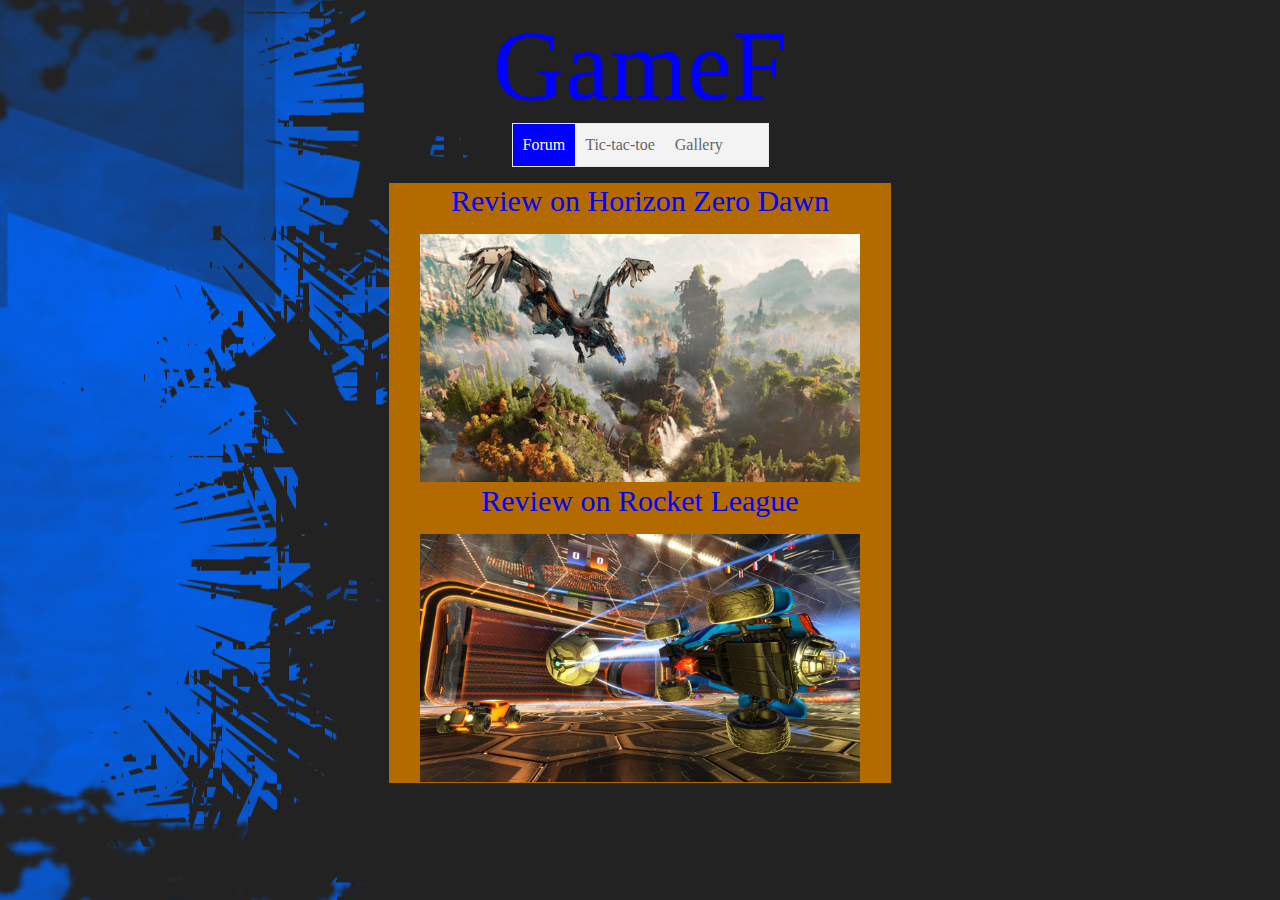
==== index.html @ ec09ed0c "Upd" ====
<html>
<title>GameF</title>
<link rel="icon" href="icon.png">
<head>
<style>
ul {
  list-style-type: none;
  margin: 0;
  padding: 0;
  overflow: hidden;
  border: 1px solid #e7e7e7;
  background-color: #f3f3f3;
  width: 255px;
}

li {
  float: left;
}

li a {
  display: block;
  color: #666;
  text-align: center;
  padding: 12px 10px;
  text-decoration: none;
  font-family: verdana;
}

li a:hover:not(.active) {
  background-color: #ddd;
}

li a.active {
  color: white;
  background-color: blue;
}

.alw {
  font-family: verdana;
  font-size: 100px;
  text-decoration: none;
  color: blue;
}

.norm {
  font-family: verdana;
  font-size: 30px;
  text-decoration: none;
  color: blue;
  opacity: 1;
}

.wid {
  width: 500px;
  background-color: #b36b00;
  border: 1px solid #b36b00;
}

</style>
</head>
<body background="backgroundMain.jpg">
  <center><a class="alw" href="index.html">GameF</a></center>
  <center>
    <ul>
      <li><a class="active" href="index.html">Forum</a></li>
      <li><a href="OX.html">Tic-tac-toe</a></li>
      <li><a href="Gallery.html">Gallery</a></li>
    </ul>
  </center>
  <p></p>
  <center>
    <ul class="wid">
      <a class="norm" href="Horizon Zero Dawn.html">Review on Horizon Zero Dawn</a>
      <p></p>
      <a href="Horizon Zero Dawn.html"><img src="Photos/review hzd.jpg" width="440" height="248"></a>
    </ul>
	<ul class="wid">
      <a class="norm" href="Rocket League.html">Review on Rocket League</a>
      <p></p>
      <a href="Rocket League.html"><img src="Photos/rl review.jpg" width="440" height="248"></a>
    </ul>
  </center>
</body>
</html>
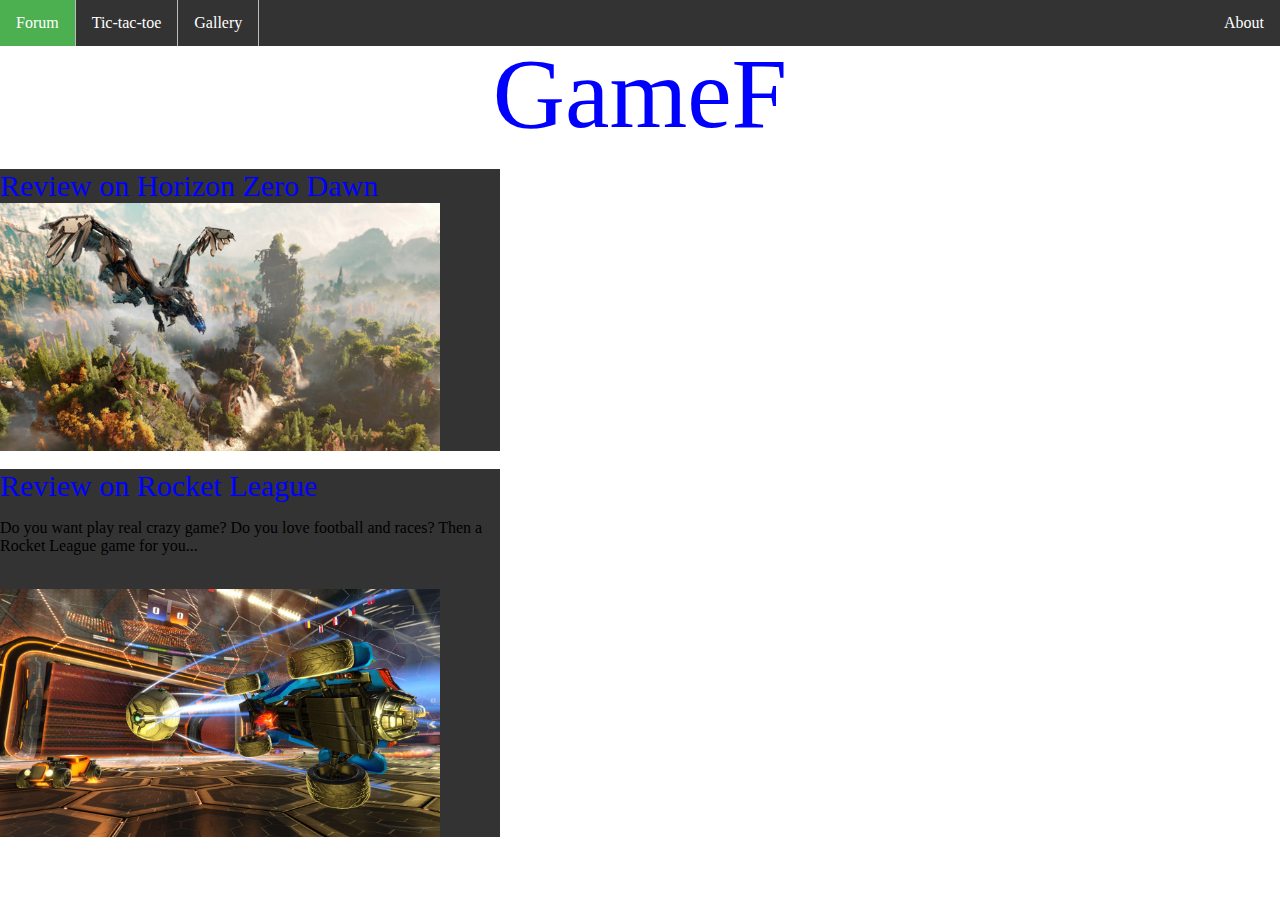
==== commit 020b8ec9: "big upd" ====
--- a/index.html
+++ b/index.html
@@ -4,35 +4,40 @@
 <head>
 <style>
 ul {
-  list-style-type: none;
-  margin: 0;
-  padding: 0;
-  overflow: hidden;
-  border: 1px solid #e7e7e7;
-  background-color: #f3f3f3;
-  width: 255px;
+    list-style-type: none;
+    margin: 0;
+    padding: 0;
+    overflow: hidden;
+    background-color: #333;
+    top: 0;
+    width: 100%;
+}
+.fix{
+	position: fixed;
+}
+li {
+    float: left;
+	border-right:1px solid #bbb;
 }
 
-li {
-  float: left;
+li:last-child {
+    border-right: none;
 }
 
 li a {
-  display: block;
-  color: #666;
-  text-align: center;
-  padding: 12px 10px;
-  text-decoration: none;
-  font-family: verdana;
+    display: block;
+    color: white;
+    text-align: center;
+    padding: 14px 16px;
+    text-decoration: none;
 }
 
 li a:hover:not(.active) {
-  background-color: #ddd;
+    background-color: #111;
 }
 
-li a.active {
-  color: white;
-  background-color: blue;
+.active {
+    background-color: #4CAF50;
 }
 
 .alw {
@@ -52,31 +57,41 @@
 
 .wid {
   width: 500px;
-  background-color: #b36b00;
-  border: 1px solid #b36b00;
 }
-
+p{
+	font-family: verdana;
+}
+body {
+	background-attachment: fixed;
+	background-repeat: no-repeat;
+	background-size: cover;
+	margin:0;
+}
 </style>
 </head>
-<body background="backgroundMain.jpg">
+<body background="background.jpg">
+<br>
+<br>
   <center><a class="alw" href="index.html">GameF</a></center>
   <center>
-    <ul>
+    <ul class="fix">
       <li><a class="active" href="index.html">Forum</a></li>
       <li><a href="OX.html">Tic-tac-toe</a></li>
       <li><a href="Gallery.html">Gallery</a></li>
+	  <li style="float:right"><a href="#about">About</a></li>
     </ul>
   </center>
-  <p></p>
-  <center>
+ <br>
     <ul class="wid">
       <a class="norm" href="Horizon Zero Dawn.html">Review on Horizon Zero Dawn</a>
-      <p></p>
+      <br>
       <a href="Horizon Zero Dawn.html"><img src="Photos/review hzd.jpg" width="440" height="248"></a>
     </ul>
+	<br>
 	<ul class="wid">
       <a class="norm" href="Rocket League.html">Review on Rocket League</a>
-      <p></p>
+	  <p>Do you want play real crazy game? Do you love football and races? Then a Rocket League game for you...</p>
+      <br>
       <a href="Rocket League.html"><img src="Photos/rl review.jpg" width="440" height="248"></a>
     </ul>
   </center>
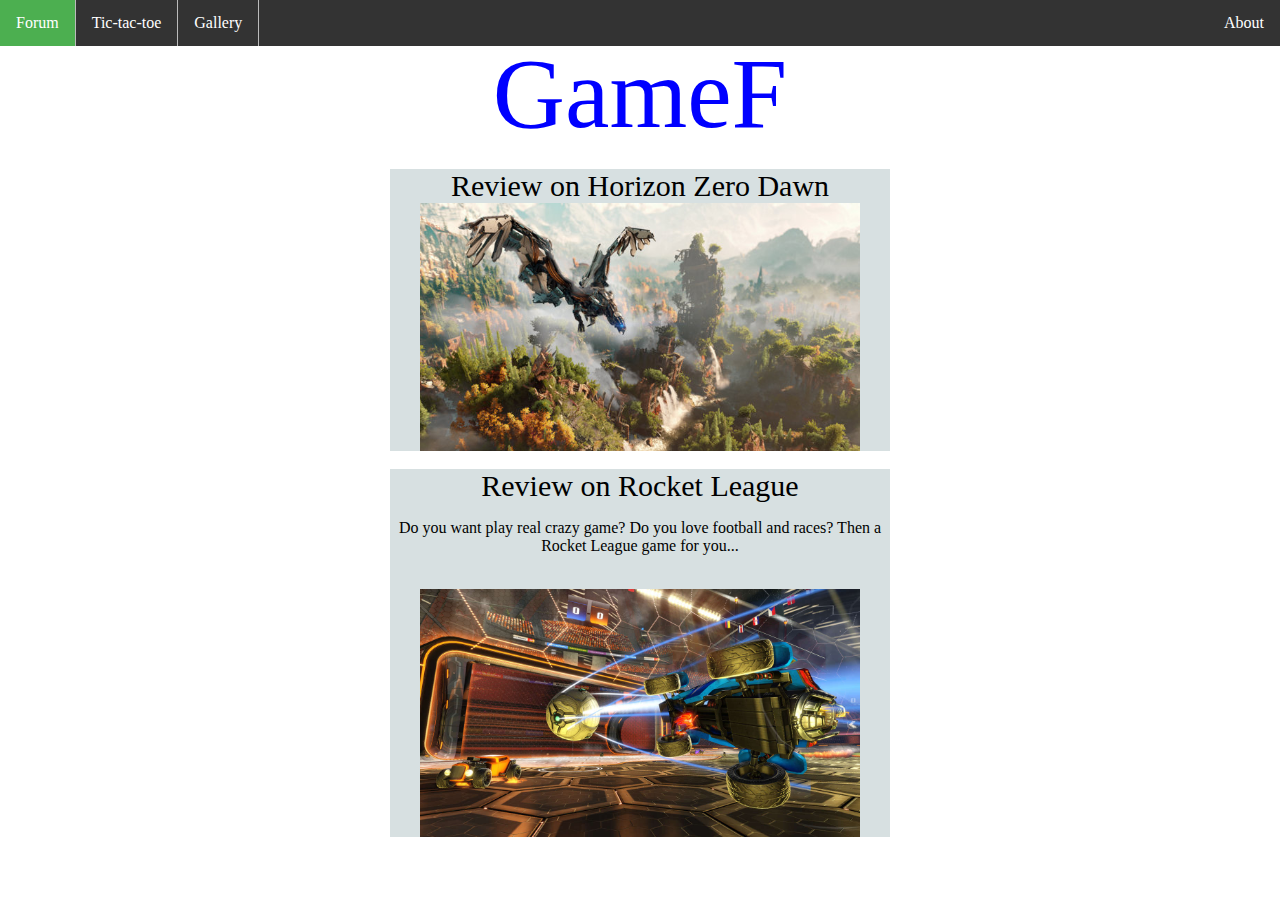
==== commit 4641bb55: "jop" ====
--- a/index.html
+++ b/index.html
@@ -40,7 +40,7 @@
     background-color: #4CAF50;
 }
 
-.alw {
+.main {
   font-family: verdana;
   font-size: 100px;
   text-decoration: none;
@@ -51,12 +51,15 @@
   font-family: verdana;
   font-size: 30px;
   text-decoration: none;
-  color: blue;
+  color: black;
   opacity: 1;
 }
 
 .wid {
   width: 500px;
+  margin: 0 auto;
+  text-align: center;
+  background: rgba(57,100,107,0.2);
 }
 p{
 	font-family: verdana;
@@ -72,13 +75,13 @@
 <body background="background.jpg">
 <br>
 <br>
-  <center><a class="alw" href="index.html">GameF</a></center>
+  <center><a class="main" href="index.html">GameF</a></center>
   <center>
     <ul class="fix">
       <li><a class="active" href="index.html">Forum</a></li>
       <li><a href="OX.html">Tic-tac-toe</a></li>
       <li><a href="Gallery.html">Gallery</a></li>
-	  <li style="float:right"><a href="#about">About</a></li>
+	  <li style="float:right"><a href="About.html">About</a></li>
     </ul>
   </center>
  <br>
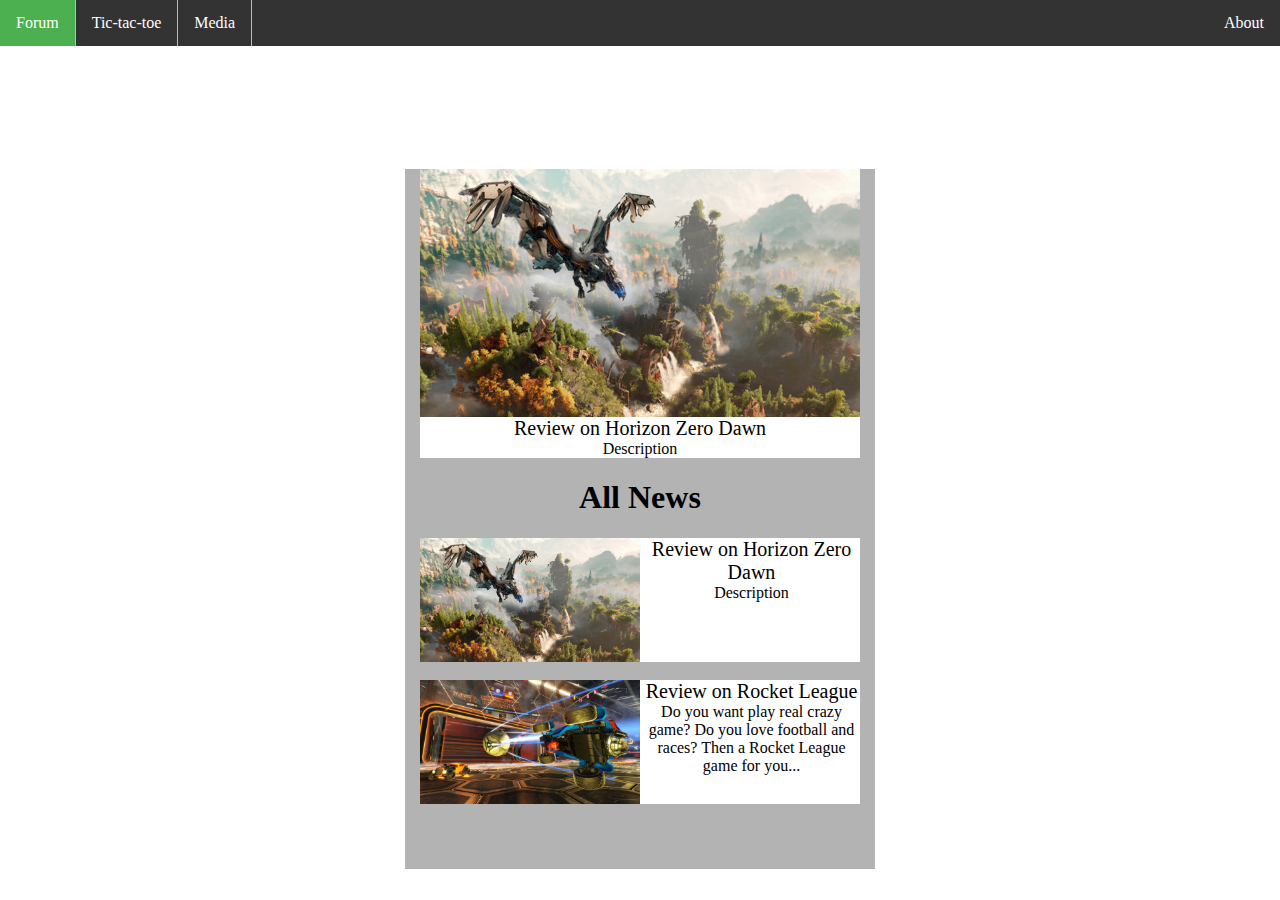
==== commit 8c4ca67b: "fg" ====
--- a/index.html
+++ b/index.html
@@ -44,24 +44,25 @@
   font-family: verdana;
   font-size: 100px;
   text-decoration: none;
-  color: blue;
+  color: white;
 }
 
 .norm {
   font-family: verdana;
-  font-size: 30px;
+  font-size: 20px;
   text-decoration: none;
   color: black;
   opacity: 1;
 }
 
 .wid {
-  width: 500px;
+  width: 440px;
   margin: 0 auto;
+
   text-align: center;
-  background: rgba(57,100,107,0.2);
+  background: rgba(255,255,255,1);
 }
-p{
+p, h1{
 	font-family: verdana;
 }
 body {
@@ -69,6 +70,17 @@
 	background-repeat: no-repeat;
 	background-size: cover;
 	margin:0;
+}
+.wid_nocenter {
+  width: 440px;
+  margin: 0 auto;
+  background: rgba(255,255,255,1);
+}
+.all{
+  width: 470px;
+  margin: 0 auto;
+  background: rgba(160,160,160,0.8);
+  height:700px;
 }
 </style>
 </head>
@@ -80,23 +92,37 @@
     <ul class="fix">
       <li><a class="active" href="index.html">Forum</a></li>
       <li><a href="OX.html">Tic-tac-toe</a></li>
-      <li><a href="Gallery.html">Gallery</a></li>
+      <li><a href="Media.html">Media</a></li>
 	  <li style="float:right"><a href="About.html">About</a></li>
     </ul>
   </center>
  <br>
+ <ul class="all">
     <ul class="wid">
-      <a class="norm" href="Horizon Zero Dawn.html">Review on Horizon Zero Dawn</a>
-      <br>
       <a href="Horizon Zero Dawn.html"><img src="Photos/review hzd.jpg" width="440" height="248"></a>
+	  <br>
+	  <a class="norm" href="Horizon Zero Dawn.html">Review on Horizon Zero Dawn</a>
+	  <br>
+	  Description
+    </ul>
+	<center><h1>All News</h1></center>
+	<ul class="wid_nocenter">
+	  <a href="Horizon Zero Dawn.html"><img src="Photos/review hzd.jpg" width="220" height="124" align="left"></a>
+	  <center>
+	  <a class="norm" href="Horizon Zero Dawn.html">Review on Horizon Zero Dawn</a>
+	  <br>
+	  Description
+	  </center>
     </ul>
 	<br>
-	<ul class="wid">
-      <a class="norm" href="Rocket League.html">Review on Rocket League</a>
-	  <p>Do you want play real crazy game? Do you love football and races? Then a Rocket League game for you...</p>
-      <br>
-      <a href="Rocket League.html"><img src="Photos/rl review.jpg" width="440" height="248"></a>
+	<ul class="wid_nocenter">
+      <a href="Rocket League.html"><img src="Photos/rl review.jpg" width="220" height="124" align="left"></a>
+	  <center>
+	  <a class="norm" href="Rocket League.html">Review on Rocket League</a>
+	  <br>
+	  Do you want play real crazy game? Do you love football and races? Then a Rocket League game for you...
+	  </center>
     </ul>
-  </center>
+	</ul>
 </body>
 </html>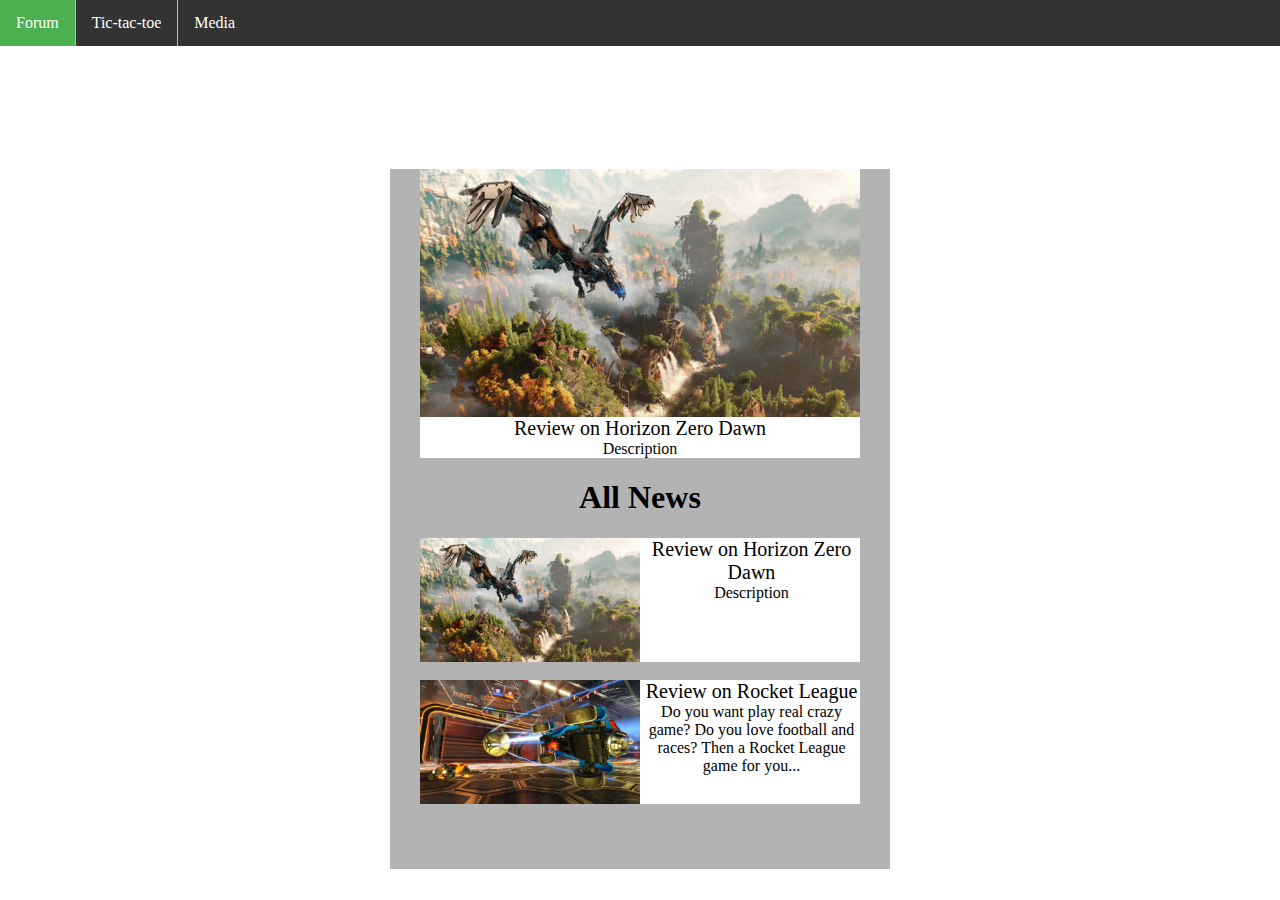
==== commit 5b2a6929: "About-" ====
--- a/index.html
+++ b/index.html
@@ -77,7 +77,7 @@
   background: rgba(255,255,255,1);
 }
 .all{
-  width: 470px;
+  width: 500px;
   margin: 0 auto;
   background: rgba(160,160,160,0.8);
   height:700px;
@@ -93,7 +93,6 @@
       <li><a class="active" href="index.html">Forum</a></li>
       <li><a href="OX.html">Tic-tac-toe</a></li>
       <li><a href="Media.html">Media</a></li>
-	  <li style="float:right"><a href="About.html">About</a></li>
     </ul>
   </center>
  <br>
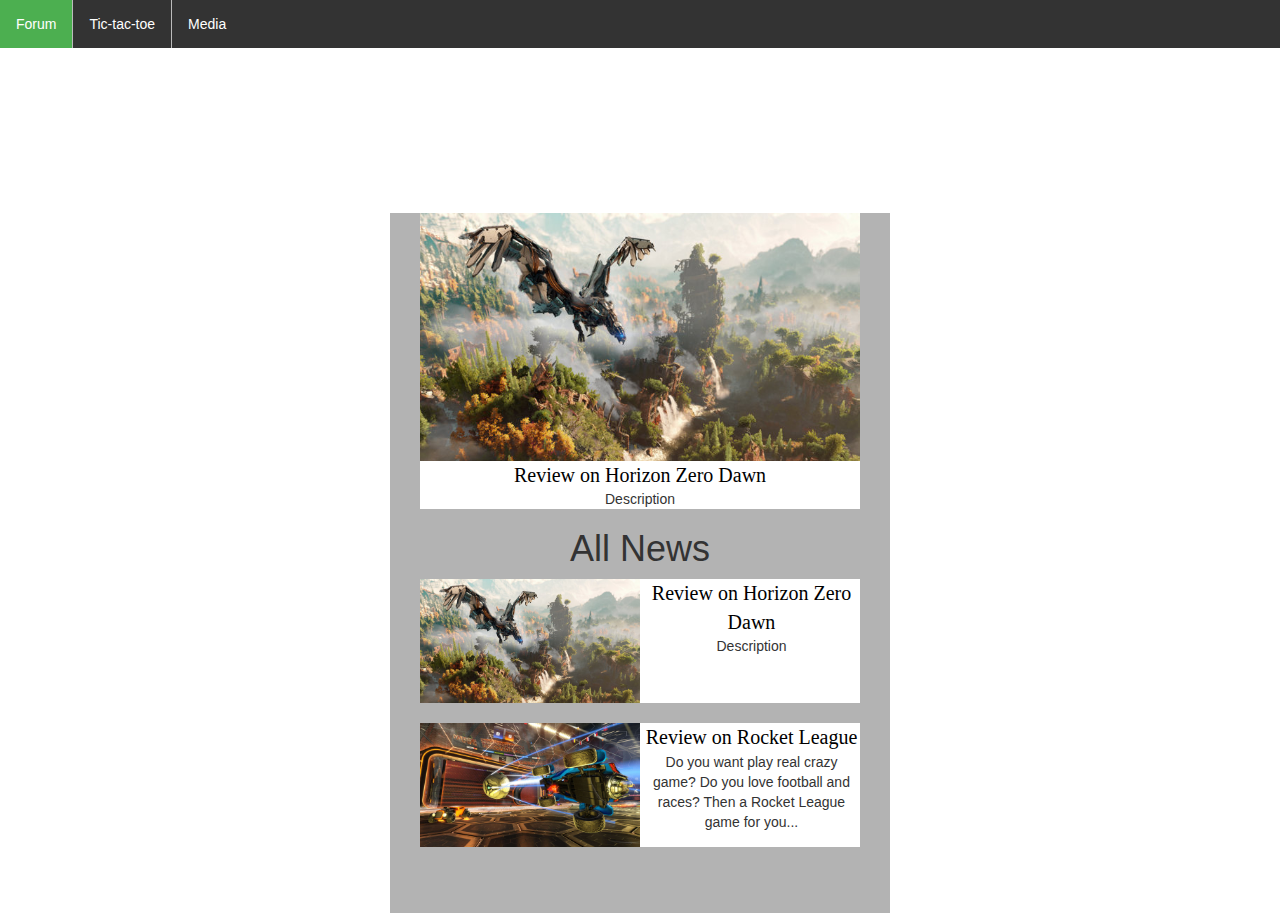
==== commit 82200edf: "Navbar+logo" ====
--- a/index.html
+++ b/index.html
@@ -11,9 +11,6 @@
     background-color: #333;
     top: 0;
     width: 100%;
-}
-.fix{
-	position: fixed;
 }
 li {
     float: left;
@@ -34,17 +31,32 @@
 
 li a:hover:not(.active) {
     background-color: #111;
+        color: white;
+    text-decoration: none;
 }
-
+li a.active {
+        color: white;
+    text-decoration: none;
+}
 .active {
     background-color: #4CAF50;
 }
 
 .main {
+    font-family: verdana;
+    font-size: 100px;
+    text-decoration: none;
+    color: white;
+}
+.wrapper{
+margin-top:50px;
+}
+.logo{
   font-family: verdana;
-  font-size: 100px;
+  position: relative;
+  left: 250px;
+  color: white;
   text-decoration: none;
-  color: white;
 }
 
 .norm {
@@ -53,6 +65,8 @@
   text-decoration: none;
   color: black;
   opacity: 1;
+  text-decoration: none;
+    color: black;
 }
 
 .wid {
@@ -83,24 +97,32 @@
   height:700px;
 }
 </style>
+<link href="https://maxcdn.bootstrapcdn.com/bootstrap/3.3.7/css/bootstrap.min.css" rel="stylesheet" integrity="sha384-BVYiiSIFeK1dGmJRAkycuHAHRg32OmUcww7on3RYdg4Va+PmSTsz/K68vbdEjh4u" crossorigin="anonymous">
 </head>
 <body background="background.jpg">
-<br>
-<br>
-  <center><a class="main" href="index.html">GameF</a></center>
-  <center>
-    <ul class="fix">
+<div class="navbar navbar-fixed-top">
+    <ul>
       <li><a class="active" href="index.html">Forum</a></li>
       <li><a href="OX.html">Tic-tac-toe</a></li>
       <li><a href="Media.html">Media</a></li>
     </ul>
-  </center>
+	</div>
+	<div class="wrapper">
+	<div class="logo">
+	<a class="main" href="index.html" style="
+    text-decoration: none;
+    color: white;
+">GameF</a>
+	</div>
  <br>
  <ul class="all">
     <ul class="wid">
       <a href="Horizon Zero Dawn.html"><img src="Photos/review hzd.jpg" width="440" height="248"></a>
 	  <br>
-	  <a class="norm" href="Horizon Zero Dawn.html">Review on Horizon Zero Dawn</a>
+	  <a class="norm" href="Horizon Zero Dawn.html" style="
+    text-decoration: none;
+    color: black;
+">Review on Horizon Zero Dawn</a>
 	  <br>
 	  Description
     </ul>
@@ -108,7 +130,10 @@
 	<ul class="wid_nocenter">
 	  <a href="Horizon Zero Dawn.html"><img src="Photos/review hzd.jpg" width="220" height="124" align="left"></a>
 	  <center>
-	  <a class="norm" href="Horizon Zero Dawn.html">Review on Horizon Zero Dawn</a>
+	  <a class="norm" href="Horizon Zero Dawn.html" style="
+    text-decoration: none;
+    color: black;
+">Review on Horizon Zero Dawn</a>
 	  <br>
 	  Description
 	  </center>
@@ -117,11 +142,15 @@
 	<ul class="wid_nocenter">
       <a href="Rocket League.html"><img src="Photos/rl review.jpg" width="220" height="124" align="left"></a>
 	  <center>
-	  <a class="norm" href="Rocket League.html">Review on Rocket League</a>
+	  <a class="norm" href="Rocket League.html" style="
+    text-decoration: none;
+    color: black;
+">Review on Rocket League</a>
 	  <br>
 	  Do you want play real crazy game? Do you love football and races? Then a Rocket League game for you...
 	  </center>
     </ul>
 	</ul>
+	</div>
 </body>
 </html>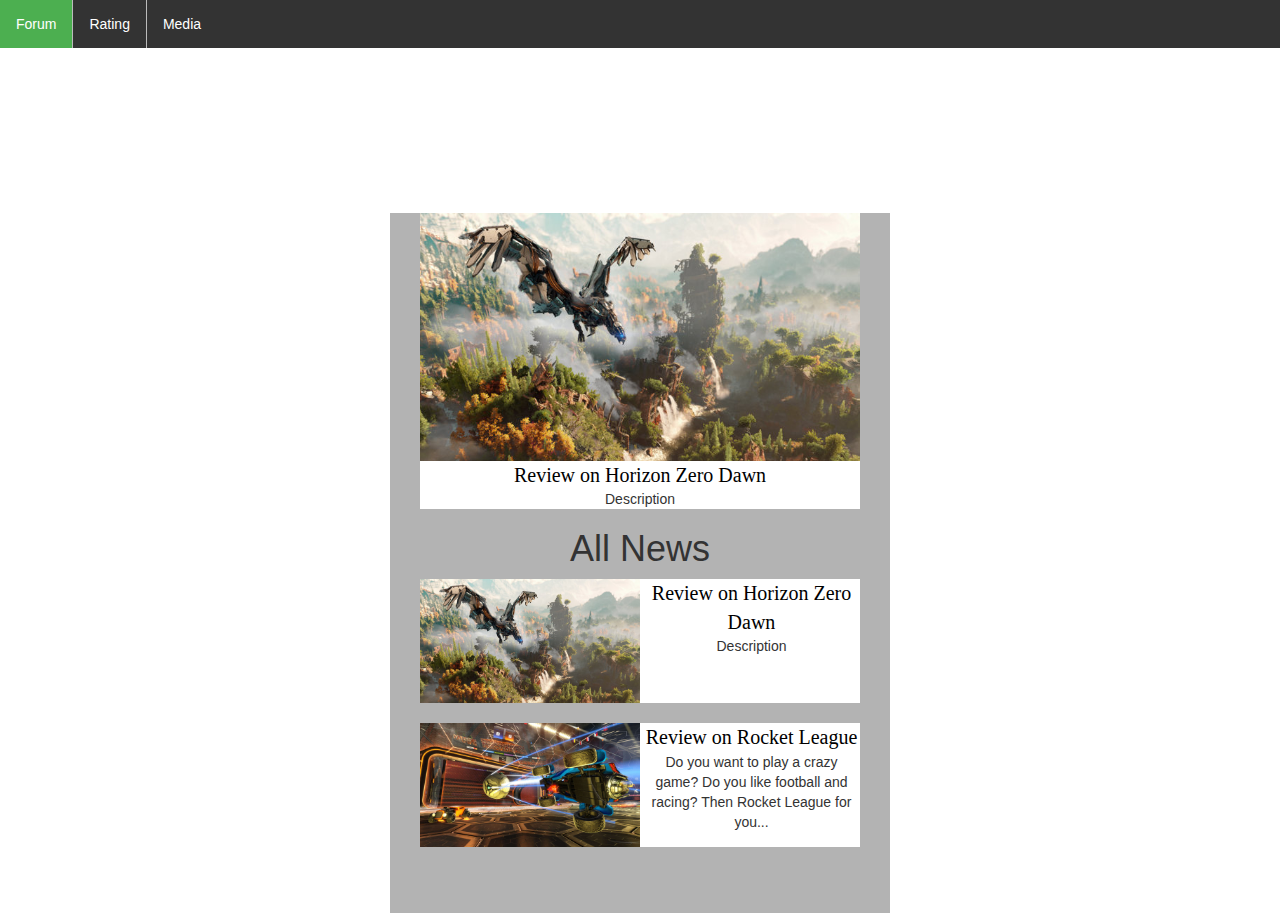
==== commit 56ba9d19: "NORM" ====
--- a/index.html
+++ b/index.html
@@ -54,9 +54,10 @@
 .logo{
   font-family: verdana;
   position: relative;
-  left: 250px;
+  padding-left:250px;
   color: white;
   text-decoration: none;
+  font-size: 25px;
 }
 
 .norm {
@@ -103,7 +104,7 @@
 <div class="navbar navbar-fixed-top">
     <ul>
       <li><a class="active" href="index.html">Forum</a></li>
-      <li><a href="OX.html">Tic-tac-toe</a></li>
+      <li><a href="rating.html">Rating</a></li>
       <li><a href="Media.html">Media</a></li>
     </ul>
 	</div>
@@ -113,6 +114,7 @@
     text-decoration: none;
     color: white;
 ">GameF</a>
+    We review, you play
 	</div>
  <br>
  <ul class="all">
@@ -147,7 +149,7 @@
     color: black;
 ">Review on Rocket League</a>
 	  <br>
-	  Do you want play real crazy game? Do you love football and races? Then a Rocket League game for you...
+	  Do you want to play a crazy game? Do you like football and racing? Then Rocket League for you...
 	  </center>
     </ul>
 	</ul>
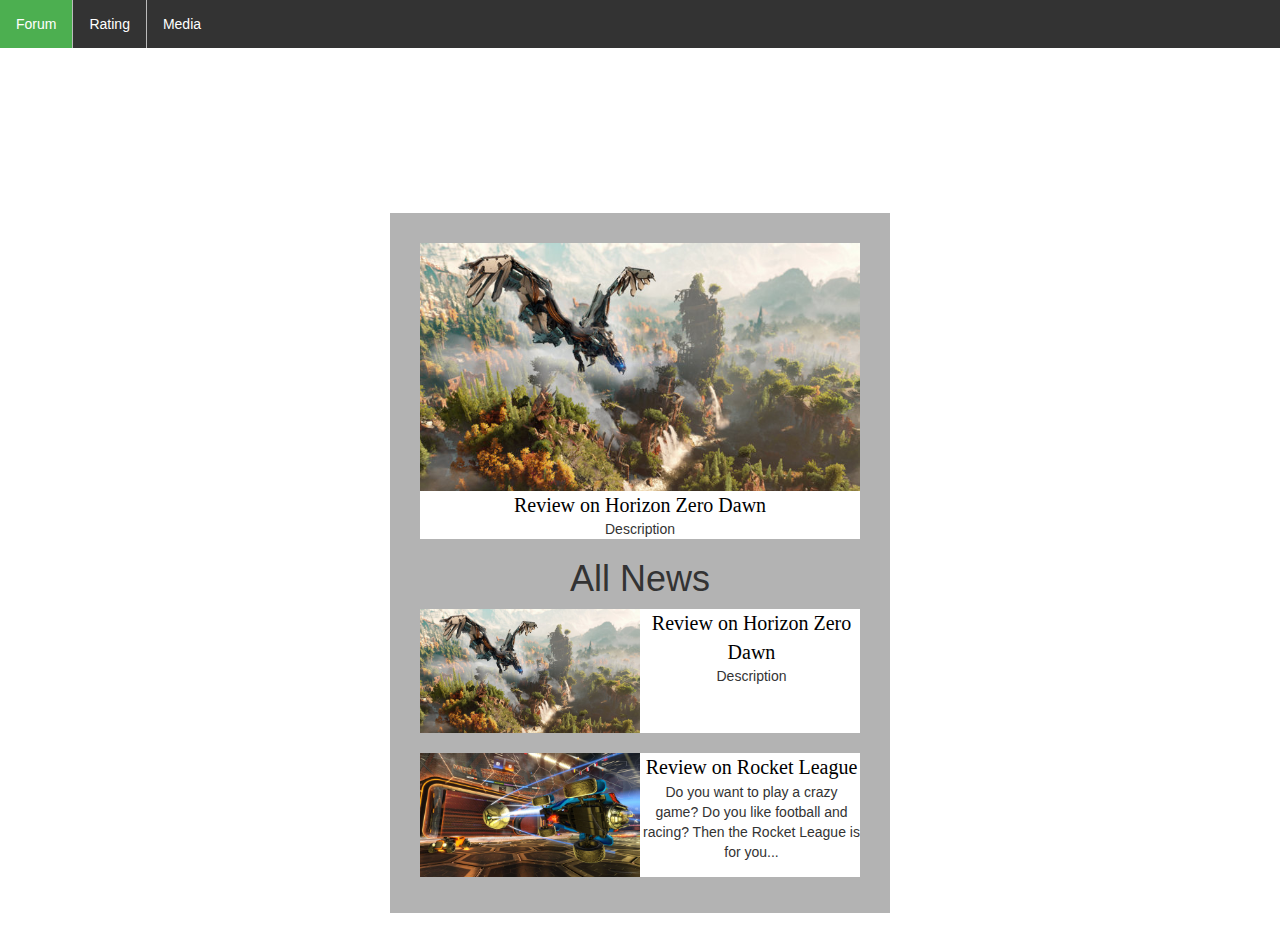
==== commit 12499d7e: "RL" ====
--- a/index.html
+++ b/index.html
@@ -73,7 +73,7 @@
 .wid {
   width: 440px;
   margin: 0 auto;
-
+  margin-top:30px;
   text-align: center;
   background: rgba(255,255,255,1);
 }
@@ -149,10 +149,11 @@
     color: black;
 ">Review on Rocket League</a>
 	  <br>
-	  Do you want to play a crazy game? Do you like football and racing? Then Rocket League for you...
+	  Do you want to play a crazy game? Do you like football and racing? Then the Rocket League is for you...
 	  </center>
     </ul>
 	</ul>
 	</div>
+	<center style="margin-top:10px;font-size: 13px;color: white;">&copy; 2017</center>
 </body>
 </html>